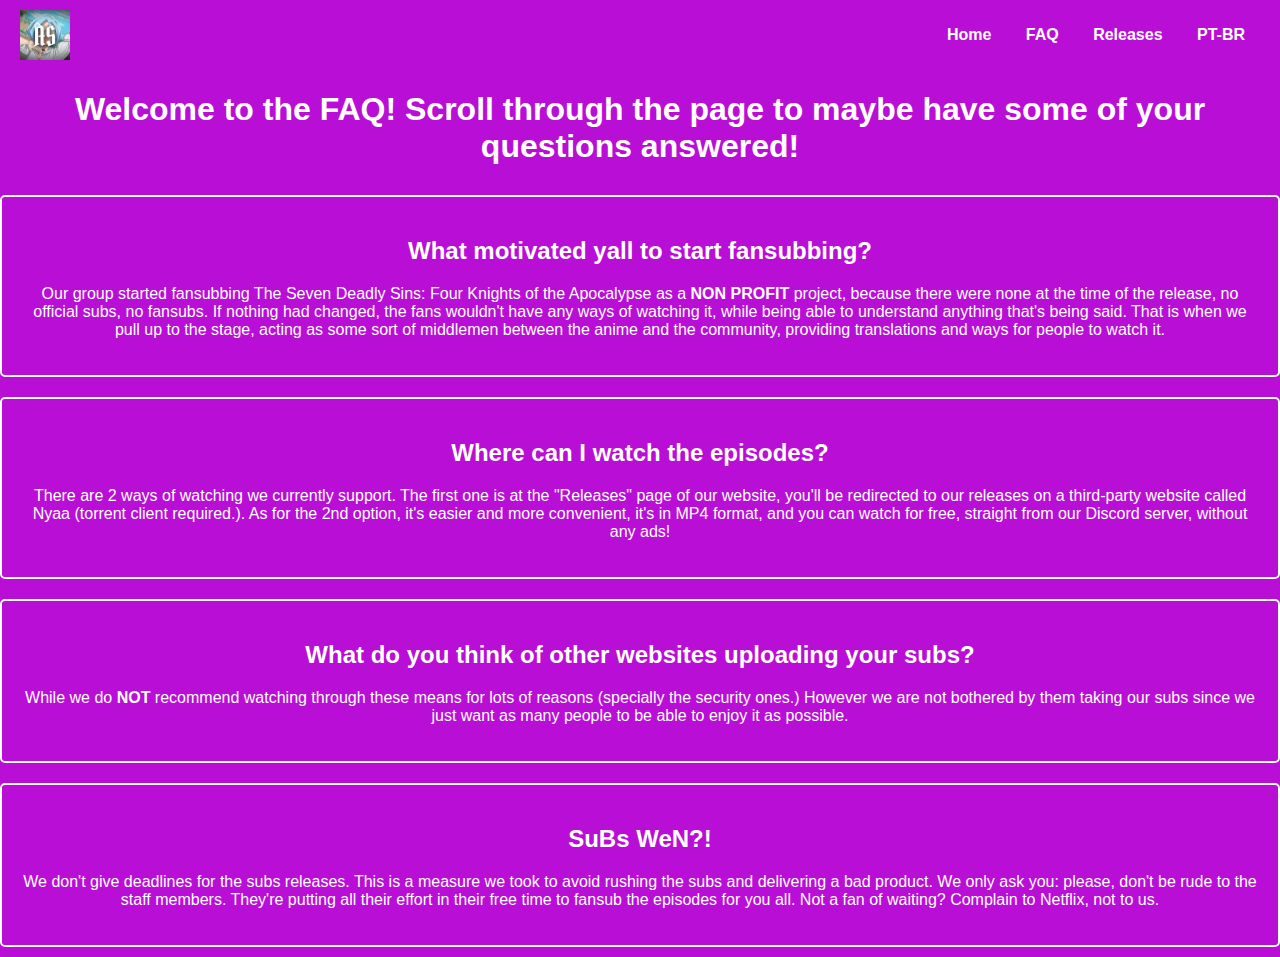
==== faq.html @ 5a48e44a "second commit" ====
<!DOCTYPE html>
<html lang="en">

<head>
    <meta charset="UTF-8">
    <meta name="viewport" content="width=device-width, initial-scale=1.0">
    <title>ApocalypticSubs - FAQ</title>
    <link rel="stylesheet" href="../backend stuff/faq.css">

    <link rel="icon" href="../backend stuff/logo.png" type="image/x-icon">
    <meta property="og:title" content="ApocalypticSubs - FAQ">
    <meta property="og:description"
        content="We are dedicated to bringing you high-quality translations and fansubs of Seven Deadly Sins: Four
        Knights of the Apocalypse. Our group works hard to provide accurate translations and timely releases to help you enjoy anime in the best way possible.">
    <meta property="og:image" content="../backend stuff/logo.png">
    <meta property="og:type" content="website">

</head>

<body>
    <header>
        <img src="../backend stuff/logo.png" alt="Group Logo" class="logo">
        <nav>
            <a href="./home.html">Home</a>
            <a href="./faq.html">FAQ</a>
            <a href="./releases.html">Releases</a>
            <a href="../br/faq.html">PT-BR</a>
        </nav>
    </header>

    <main>
        <h1>Welcome to the FAQ! Scroll through the page to maybe have some of your questions answered!</h1>

        <section>
            <h2>What motivated yall to start fansubbing?</h2>
            <p>Our group started fansubbing The Seven Deadly Sins: Four Knights of the Apocalypse as a
                <strong>NON PROFIT</strong> project, because there were none at the time of the release, no official
                subs, no
                fansubs. If nothing had changed, the fans wouldn't have any
                ways of watching it, while being able to understand anything that's being said.
                That is when we pull up to the stage, acting as some sort of middlemen between the anime and the
                community, providing translations and ways for people to watch it.
            </p>
        </section>

        <section>
            <h2>Where can I watch the episodes?</h2>
            <p>There are 2 ways of watching we currently support. The first one is at the "Releases" page of our
                website, you'll be redirected to our releases on a third-party website called Nyaa (torrent client
                required.). As for the 2nd option, it's easier and more convenient, it's in MP4 format, and you can
                watch for free, straight from our Discord server, without any ads!</p>
        </section>

        <section>
            <h2>What do you think of other websites uploading your subs?</h2>
            <p>While we do <strong>NOT</strong> recommend watching through these means for lots of reasons (specially
                the security ones.) However we are not bothered by them taking our subs since we just want as many
                people to be able to enjoy it as possible.</p>
        </section>

        <section>
            <h2>SuBs WeN?!</h2>
            <p>We don't give deadlines for the subs releases. This is a measure we took to avoid rushing the subs and
                delivering a bad product. We only ask you: please, don't be rude to the staff members. They're putting
                all their effort in their free time to fansub the episodes for you all. Not a fan of waiting? Complain
                to Netflix, not to us.</p>
        </section>

        <!---        <section>
            <h2>Who are the people behind the subs?</h2>
            <p>Insert staff list and maybe comments? :P</p>
        </section>
    </main> -->

        <!-- js if needed -->
        <script src="path/to/script.js"></script>
</body>

</html>
---- backend stuff/faq.css ----
/* General body styles */
body {
    background-color: #b90ed5;
    /* Background color */
    color: white;
    /* Text color */
    font-family: Arial, sans-serif;
    margin: 0;
    padding: 0;
}

/* Header styles */
header {
    display: flex;
    justify-content: space-between;
    align-items: center;
    padding: 10px 20px;
}

/* Logo styles */
.logo {
    height: 50px;
    /* Adjust the height of your logo */
}

/* Navigation link styles */
nav a {
    color: white;
    /* Link color */
    text-decoration: none;
    margin: 0 15px;
    font-weight: bold;
}

/* Navigation hover effects */
nav a:hover {
    text-decoration: underline;
    /* Underline on hover */
}

/* Main content styles */
main {
    display: flex;
    flex-direction: column;
    /* Stack sections vertically */
    align-items: center;
    /* Center align items */
    width: 100%;
    /* Ensure main takes full width */
}

/* Title styles */
main h1 {
    text-align: center;
    /* Center align title */
    margin-bottom: 20px;
    /* Space below title */
}

/* Section styles */
section {
    border: 2px solid white;
    /* White outline */
    border-radius: 5px;
    /* Rounded corners */
    padding: 20px;
    /* Padding inside the box */
    width: 100%;
    /* Full width */
    margin: 10px 0;
    /* Space between sections */
    text-align: center;
    /* Center text in sections */
    box-sizing: border-box;
    /* Include padding in width calculation */
}

/* Mobile optimizations */
@media (max-width: 768px) {
    section {
        width: 90%;
        /* Make sections narrower on mobile */
    }
}
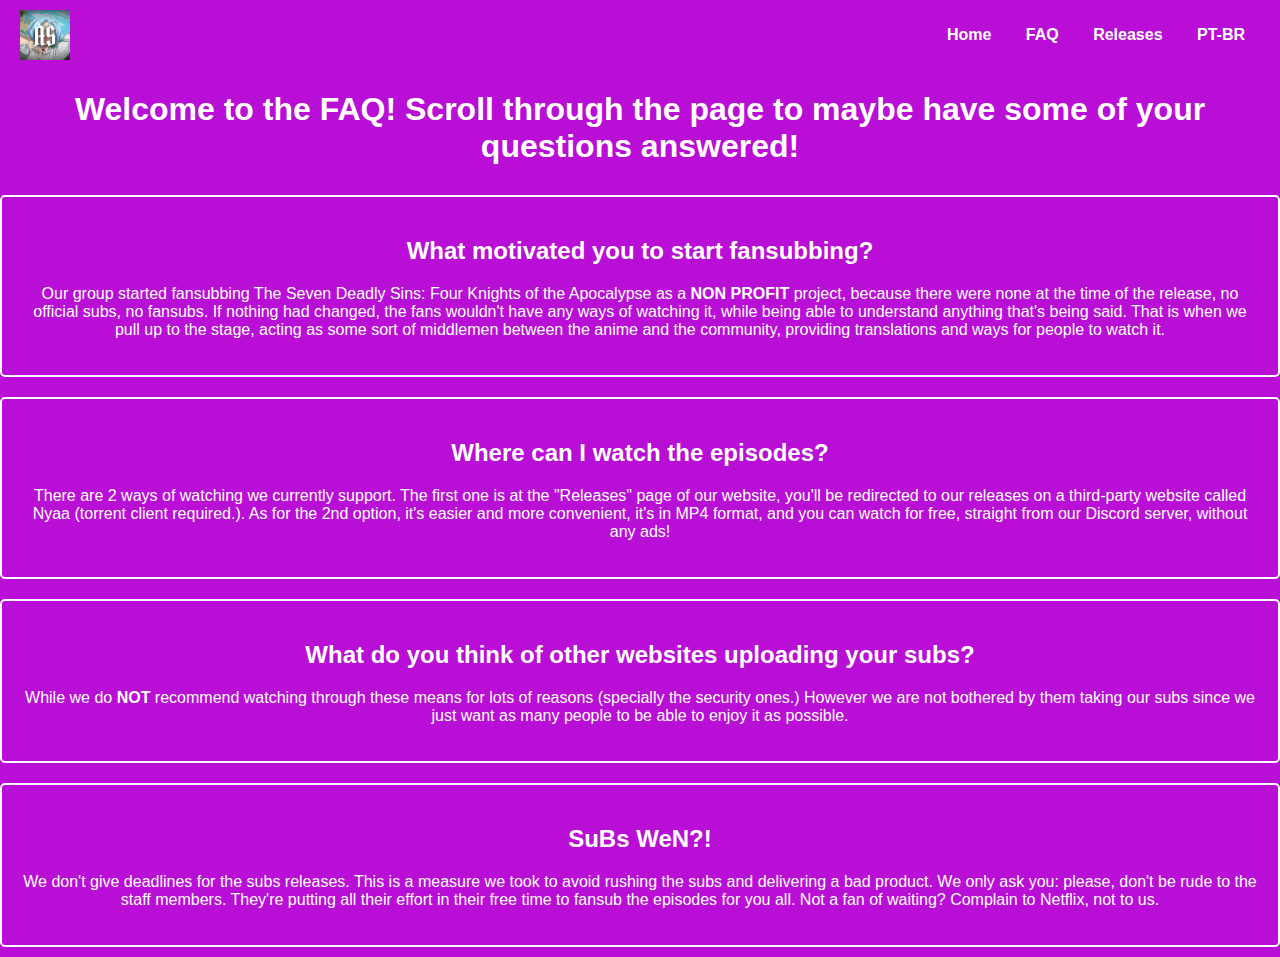
==== commit 0fc02b46: "fixed images on BR side and changed some wording in faq" ====
--- a/faq.html
+++ b/faq.html
@@ -21,7 +21,7 @@
     <header>
         <img src="../backend stuff/logo.png" alt="Group Logo" class="logo">
         <nav>
-            <a href="./home.html">Home</a>
+            <a href="/">Home</a>
             <a href="./faq.html">FAQ</a>
             <a href="./releases.html">Releases</a>
             <a href="../br/faq.html">PT-BR</a>
@@ -32,7 +32,7 @@
         <h1>Welcome to the FAQ! Scroll through the page to maybe have some of your questions answered!</h1>
 
         <section>
-            <h2>What motivated yall to start fansubbing?</h2>
+            <h2>What motivated you to start fansubbing?</h2>
             <p>Our group started fansubbing The Seven Deadly Sins: Four Knights of the Apocalypse as a
                 <strong>NON PROFIT</strong> project, because there were none at the time of the release, no official
                 subs, no
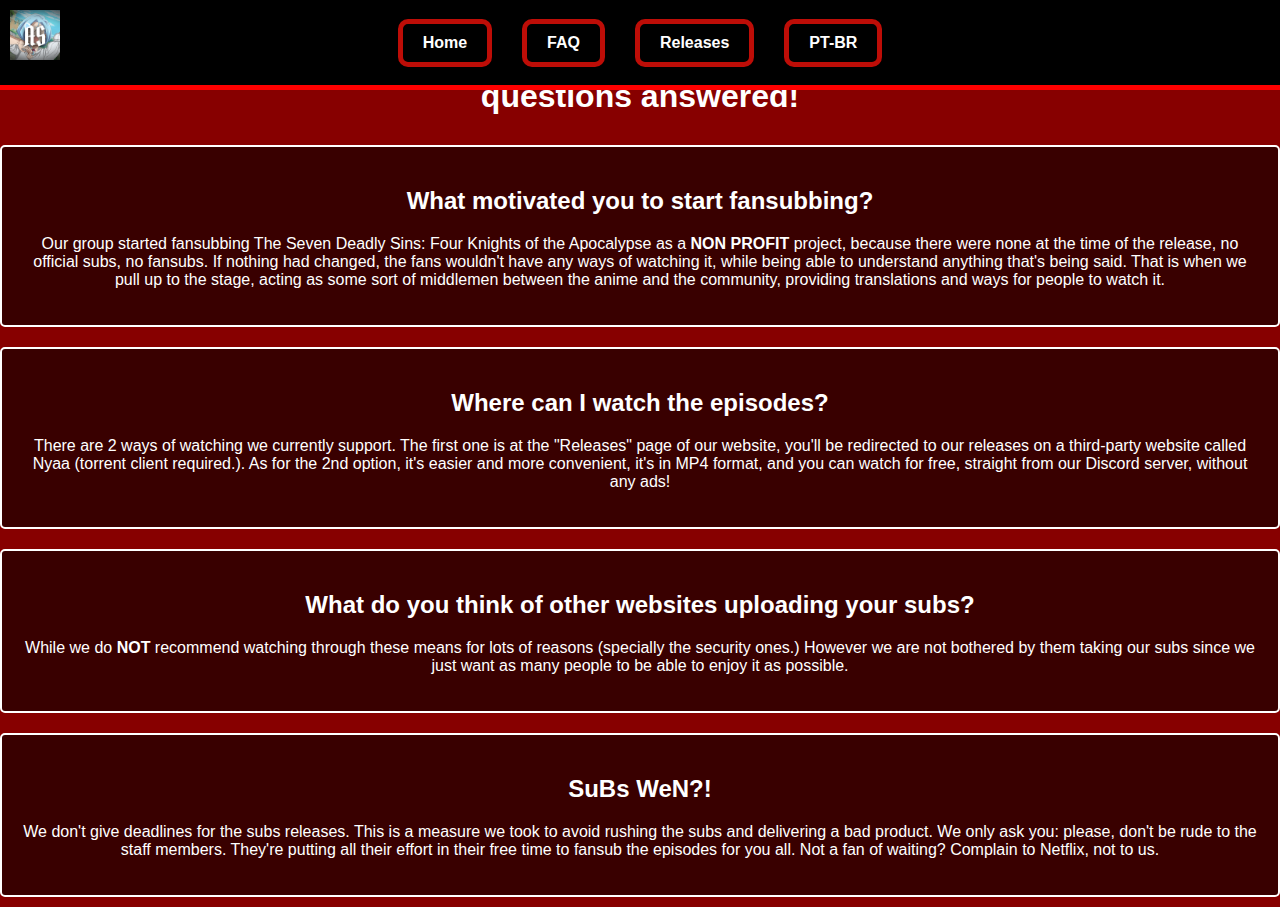
==== commit 12671c4a: "v2.1 made some qol changes" ====
--- a/faq.html
+++ b/faq.html
@@ -19,7 +19,8 @@
 
 <body>
     <header>
-        <img src="../backend stuff/logo.png" alt="Group Logo" class="logo">
+        <img src="../backend stuff/logo.png" alt="Group Logo"
+            style="position: fixed; top: 10px; left: 10px; height: 50px; z-index: 1000;">
         <nav>
             <a href="/">Home</a>
             <a href="./faq.html">FAQ</a>
--- a/backend stuff/faq.css
+++ b/backend stuff/faq.css
@@ -1,6 +1,6 @@
 /* General body styles */
 body {
-    background-color: #b90ed5;
+    background-color: #870000;
     /* Background color */
     color: white;
     /* Text color */
@@ -23,19 +23,42 @@
     /* Adjust the height of your logo */
 }
 
+/* Navigation styles */
+nav {
+    display: flex;
+    justify-content: center;
+    align-items: center;
+    width: 100%;
+    height: 10%;
+    /* Use a percentage to dynamically adjust height */
+    background-color: black;
+    position: fixed;
+    top: 0;
+    left: 0;
+    z-index: 10;
+    margin: 0;
+    padding: 0;
+    box-sizing: border-box;
+    border-bottom: 5px solid red;
+}
+
 /* Navigation link styles */
 nav a {
     color: white;
-    /* Link color */
     text-decoration: none;
     margin: 0 15px;
     font-weight: bold;
+    background-color: black;
+    border: 5px solid #bd0d07;
+    padding: 10px 20px;
+    border-radius: 10px;
+    transition: background-color 0.3s, color 0.3s;
 }
 
 /* Navigation hover effects */
 nav a:hover {
-    text-decoration: underline;
-    /* Underline on hover */
+    background-color: red;
+    color: black;
 }
 
 /* Main content styles */
@@ -73,8 +96,10 @@
     /* Center text in sections */
     box-sizing: border-box;
     /* Include padding in width calculation */
+    background-color: #390000;
 }
 
+/*870000*/
 /* Mobile optimizations */
 @media (max-width: 768px) {
     section {
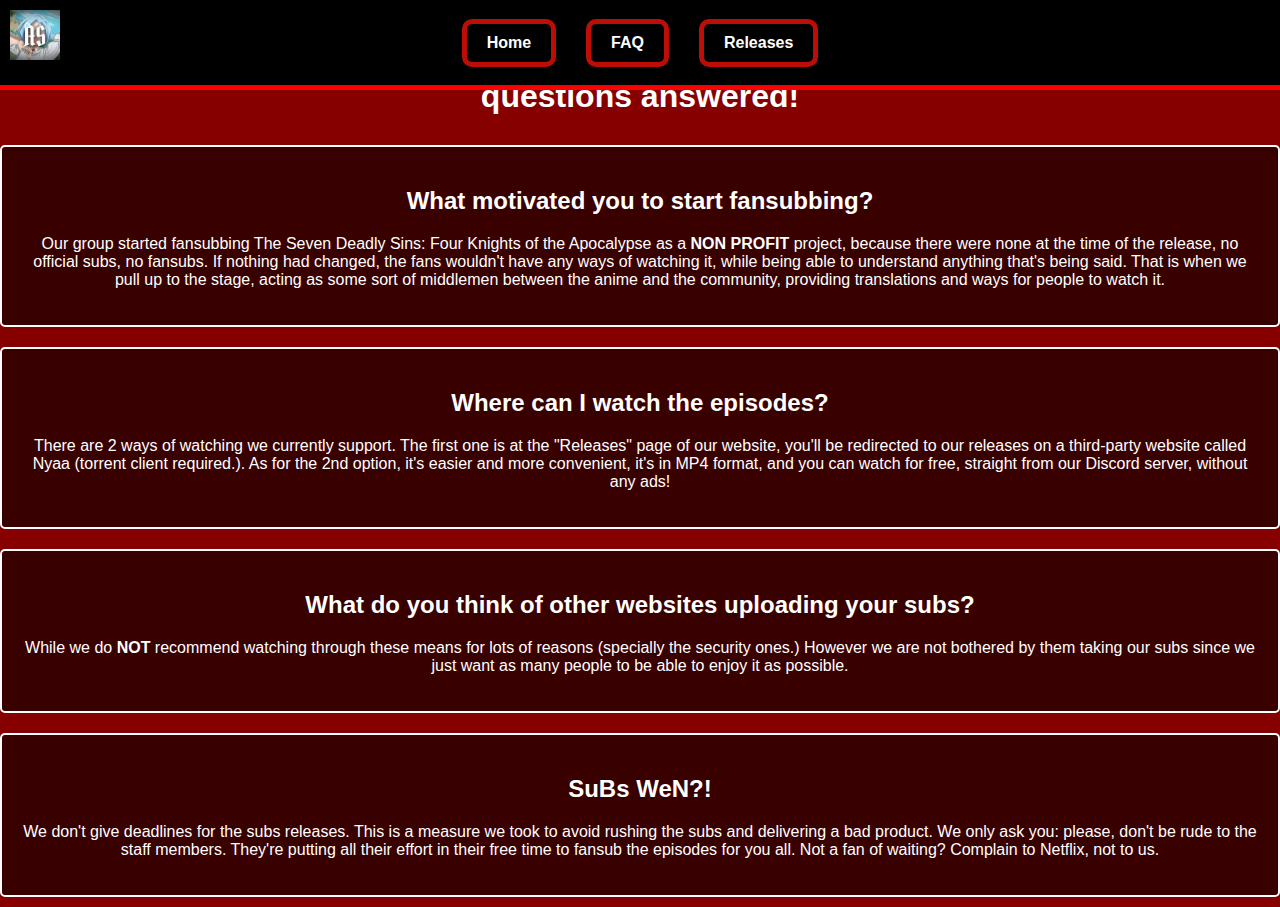
==== commit 67b0c8df: "(not very) Hidden pt-br page" ====
--- a/faq.html
+++ b/faq.html
@@ -25,7 +25,7 @@
             <a href="/">Home</a>
             <a href="./faq.html">FAQ</a>
             <a href="./releases.html">Releases</a>
-            <a href="../br/faq.html">PT-BR</a>
+            <!---<a href="../br/faq.html">PT-BR</a>-->
         </nav>
     </header>
 
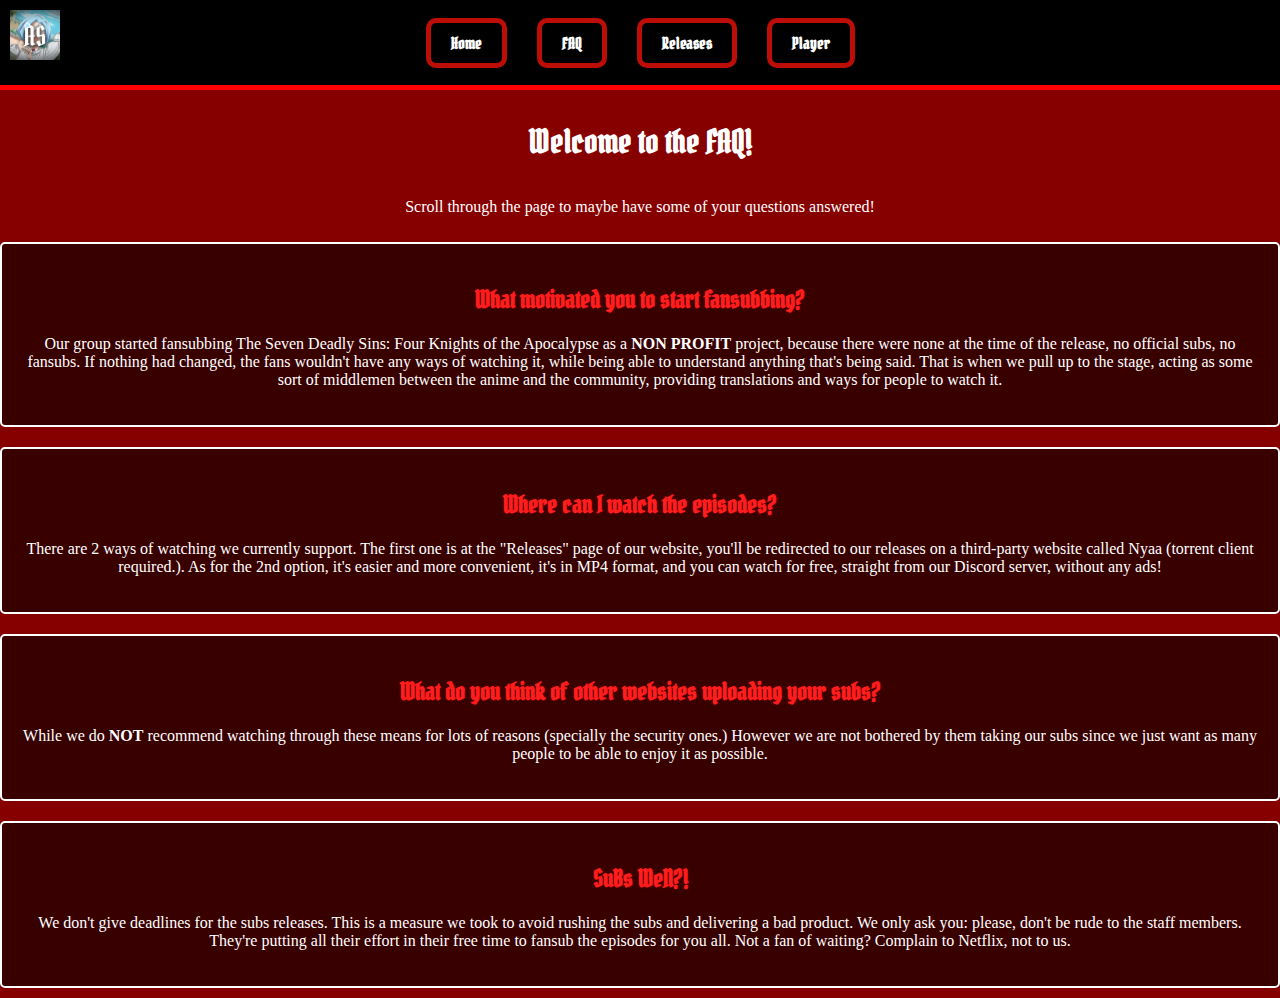
==== commit f878762d: "Player stuff and lots of small changes + mobile support, more changes coming soon" ====
--- a/faq.html
+++ b/faq.html
@@ -14,6 +14,7 @@
         Knights of the Apocalypse. Our group works hard to provide accurate translations and timely releases to help you enjoy anime in the best way possible.">
     <meta property="og:image" content="../backend stuff/logo.png">
     <meta property="og:type" content="website">
+    <link href="https://fonts.googleapis.com/css2?family=Pirata+One&display=swap" rel="stylesheet">
 
 </head>
 
@@ -25,17 +26,20 @@
             <a href="/">Home</a>
             <a href="./faq.html">FAQ</a>
             <a href="./releases.html">Releases</a>
+            <a href="./player.html">Player</a>
             <!---<a href="../br/faq.html">PT-BR</a>-->
         </nav>
     </header>
 
     <main>
-        <h1>Welcome to the FAQ! Scroll through the page to maybe have some of your questions answered!</h1>
+        <h1>Welcome to the FAQ!</h1>
+        <p>Scroll through the page to maybe have some of your questions answered!</p>
 
         <section>
             <h2>What motivated you to start fansubbing?</h2>
             <p>Our group started fansubbing The Seven Deadly Sins: Four Knights of the Apocalypse as a
-                <strong>NON PROFIT</strong> project, because there were none at the time of the release, no official
+                <strong>NON PROFIT</strong> project, because there were none at the time of the release, no
+                official
                 subs, no
                 fansubs. If nothing had changed, the fans wouldn't have any
                 ways of watching it, while being able to understand anything that's being said.
@@ -47,23 +51,30 @@
         <section>
             <h2>Where can I watch the episodes?</h2>
             <p>There are 2 ways of watching we currently support. The first one is at the "Releases" page of our
-                website, you'll be redirected to our releases on a third-party website called Nyaa (torrent client
-                required.). As for the 2nd option, it's easier and more convenient, it's in MP4 format, and you can
+                website, you'll be redirected to our releases on a third-party website called Nyaa (torrent
+                client
+                required.). As for the 2nd option, it's easier and more convenient, it's in MP4 format, and you
+                can
                 watch for free, straight from our Discord server, without any ads!</p>
         </section>
 
         <section>
             <h2>What do you think of other websites uploading your subs?</h2>
-            <p>While we do <strong>NOT</strong> recommend watching through these means for lots of reasons (specially
-                the security ones.) However we are not bothered by them taking our subs since we just want as many
+            <p>While we do <strong>NOT</strong> recommend watching through these means for lots of reasons
+                (specially
+                the security ones.) However we are not bothered by them taking our subs since we just want as
+                many
                 people to be able to enjoy it as possible.</p>
         </section>
 
         <section>
             <h2>SuBs WeN?!</h2>
-            <p>We don't give deadlines for the subs releases. This is a measure we took to avoid rushing the subs and
-                delivering a bad product. We only ask you: please, don't be rude to the staff members. They're putting
-                all their effort in their free time to fansub the episodes for you all. Not a fan of waiting? Complain
+            <p>We don't give deadlines for the subs releases. This is a measure we took to avoid rushing the
+                subs and
+                delivering a bad product. We only ask you: please, don't be rude to the staff members. They're
+                putting
+                all their effort in their free time to fansub the episodes for you all. Not a fan of waiting?
+                Complain
                 to Netflix, not to us.</p>
         </section>
 
--- a/backend stuff/faq.css
+++ b/backend stuff/faq.css
@@ -4,7 +4,6 @@
     /* Background color */
     color: white;
     /* Text color */
-    font-family: Arial, sans-serif;
     margin: 0;
     padding: 0;
 }
@@ -15,6 +14,7 @@
     justify-content: space-between;
     align-items: center;
     padding: 10px 20px;
+    font-family: 'Pirata One', sans-serif;
 }
 
 /* Logo styles */
@@ -40,6 +40,7 @@
     padding: 0;
     box-sizing: border-box;
     border-bottom: 5px solid red;
+    font-family: 'Pirata One', sans-serif;
 }
 
 /* Navigation link styles */
@@ -53,6 +54,7 @@
     padding: 10px 20px;
     border-radius: 10px;
     transition: background-color 0.3s, color 0.3s;
+    font-family: 'Pirata One', sans-serif;
 }
 
 /* Navigation hover effects */
@@ -70,6 +72,10 @@
     /* Center align items */
     width: 100%;
     /* Ensure main takes full width */
+    margin-top: 80px;
+    /* Adjust this value to match the height of your nav bar */
+
+
 }
 
 /* Title styles */
@@ -78,6 +84,25 @@
     /* Center align title */
     margin-bottom: 20px;
     /* Space below title */
+    font-family: 'Pirata One', sans-serif;
+}
+
+main h2 {
+    text-align: center;
+    /* Center align title */
+    margin-bottom: 20px;
+    /* Space below title */
+    font-family: 'Pirata One', sans-serif;
+    color: #ff1d1d;
+    text-shadow:
+        1px 1px 2px rgba(86, 0, 0, 0.5),
+        /* Black shadow for top-left */
+        -1px -1px 2px rgba(86, 0, 0, 0.5),
+        /* Black shadow for bottom-right */
+        1px -1px 2px rgba(86, 0, 0, 0.5),
+        /* Black shadow for bottom-left */
+        -1px 1px 2px rgba(86, 0, 0, 0.5);
+    /* Black shadow for top-right */
 }
 
 /* Section styles */
@@ -97,6 +122,8 @@
     box-sizing: border-box;
     /* Include padding in width calculation */
     background-color: #390000;
+
+
 }
 
 /*870000*/
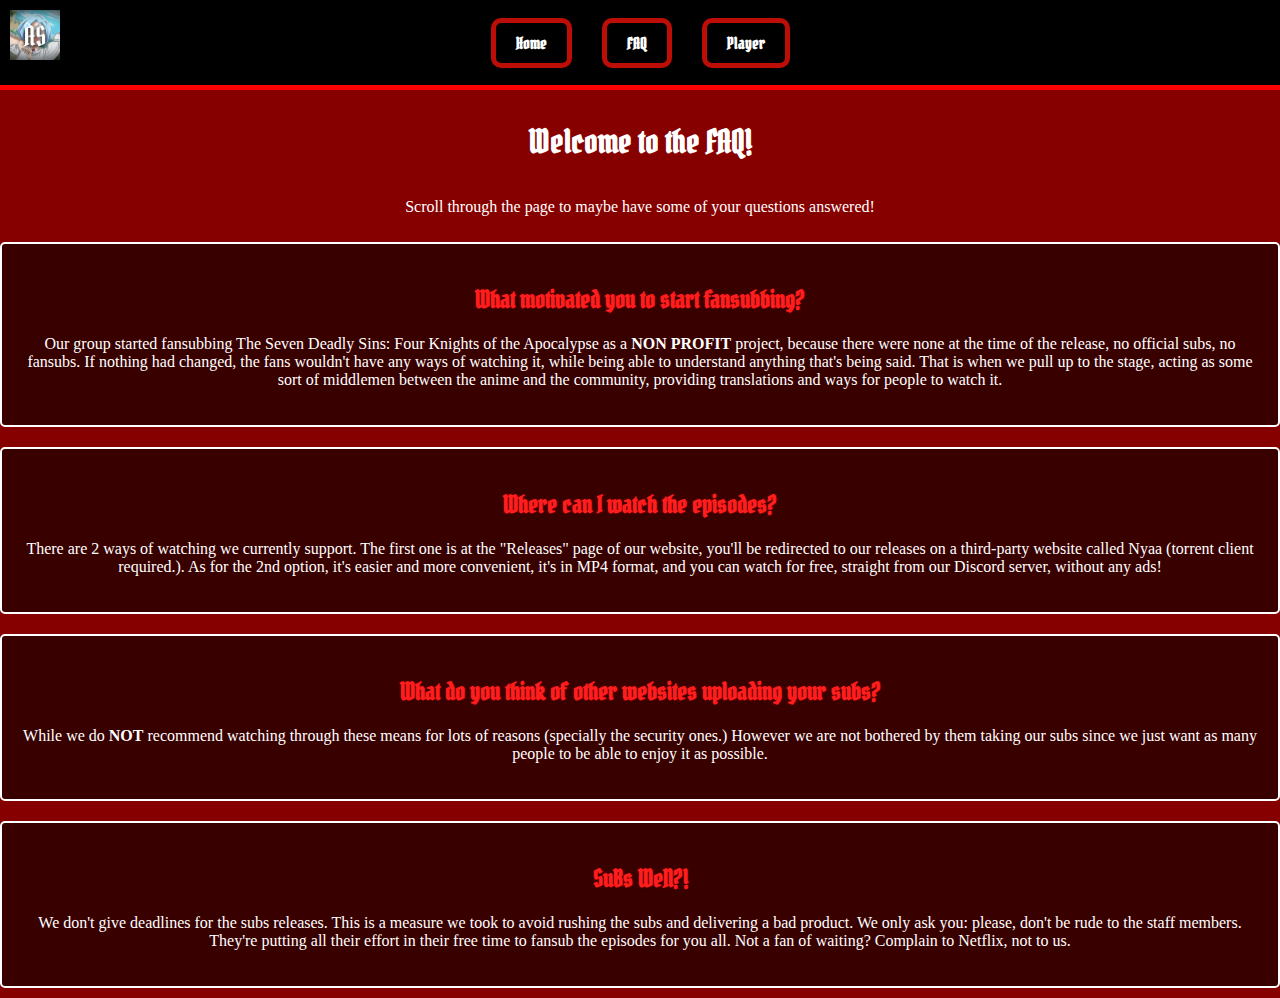
==== commit a153bba7: "deleted the old home page since it was tbf... kinda useless. home page now directly shows releases!" ====
--- a/faq.html
+++ b/faq.html
@@ -25,7 +25,6 @@
         <nav>
             <a href="/">Home</a>
             <a href="./faq.html">FAQ</a>
-            <a href="./releases.html">Releases</a>
             <a href="./player.html">Player</a>
             <!---<a href="../br/faq.html">PT-BR</a>-->
         </nav>
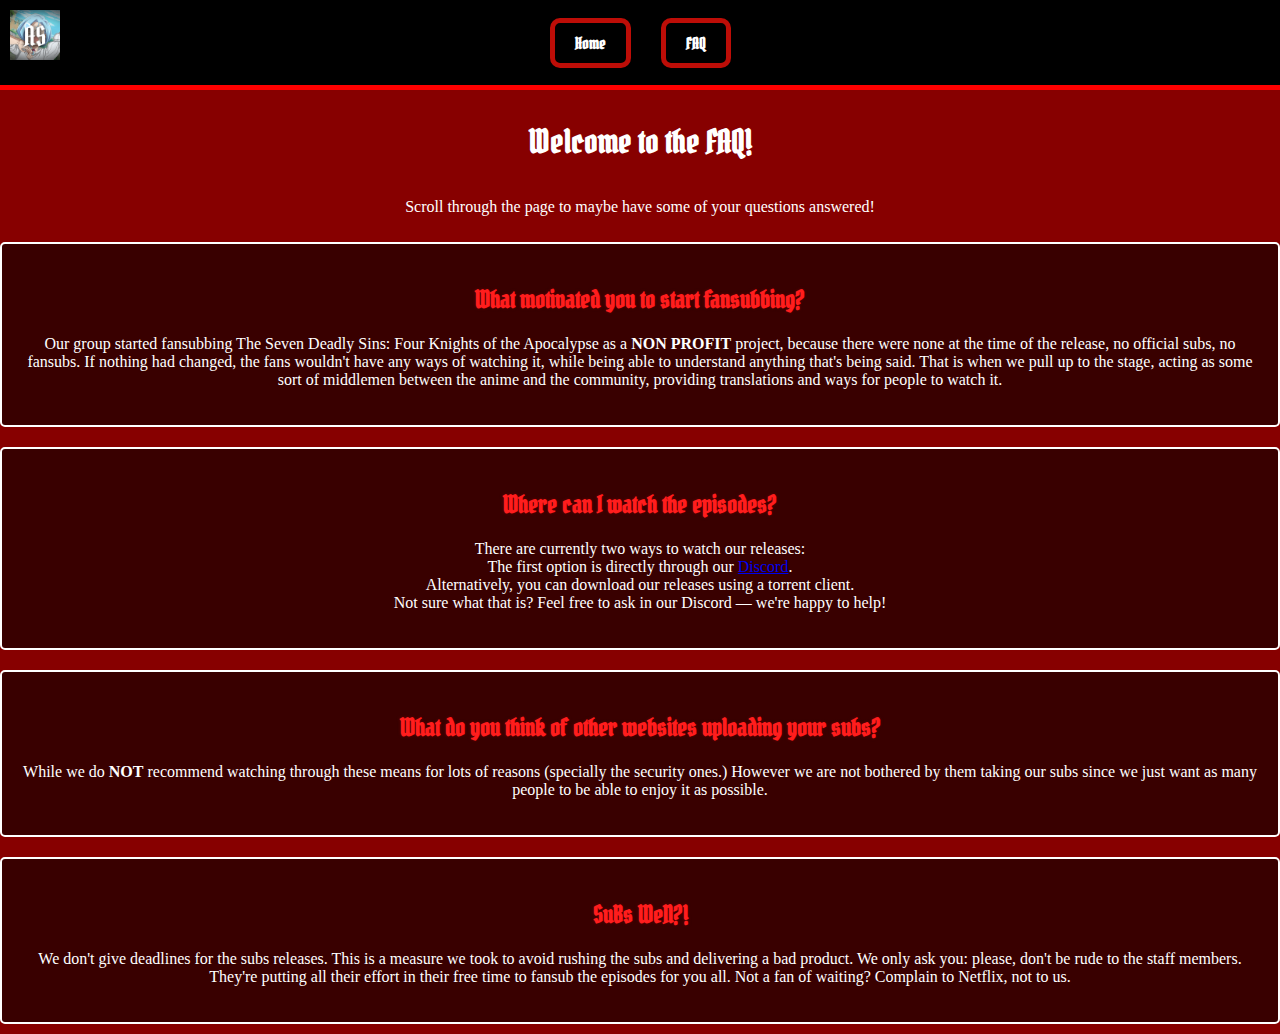
==== commit 8ff0893a: "changed some stuff" ====
--- a/faq.html
+++ b/faq.html
@@ -10,8 +10,7 @@
     <link rel="icon" href="../backend stuff/logo.png" type="image/x-icon">
     <meta property="og:title" content="ApocalypticSubs - FAQ">
     <meta property="og:description"
-        content="We are dedicated to bringing you high-quality translations and fansubs of Seven Deadly Sins: Four
-        Knights of the Apocalypse. Our group works hard to provide accurate translations and timely releases to help you enjoy anime in the best way possible.">
+    content="ApocalypticSubs - Being a risk to your magical kingdom since 2023">   
     <meta property="og:image" content="../backend stuff/logo.png">
     <meta property="og:type" content="website">
     <link href="https://fonts.googleapis.com/css2?family=Pirata+One&display=swap" rel="stylesheet">
@@ -25,7 +24,7 @@
         <nav>
             <a href="/">Home</a>
             <a href="./faq.html">FAQ</a>
-            <a href="./player.html">Player</a>
+            <!---<a href="./player.html">Player</a>--->
             <!---<a href="../br/faq.html">PT-BR</a>-->
         </nav>
     </header>
@@ -49,12 +48,13 @@
 
         <section>
             <h2>Where can I watch the episodes?</h2>
-            <p>There are 2 ways of watching we currently support. The first one is at the "Releases" page of our
-                website, you'll be redirected to our releases on a third-party website called Nyaa (torrent
-                client
-                required.). As for the 2nd option, it's easier and more convenient, it's in MP4 format, and you
-                can
-                watch for free, straight from our Discord server, without any ads!</p>
+            <p>
+                There are currently two ways to watch our releases:<br>
+                The first option is directly through our <a href="https://discord.gg/hXPgj7dvM7">Discord</a>.<br>
+                Alternatively, you can download our releases using a torrent client.<br>
+                Not sure what that is? Feel free to ask in our Discord — we're happy to help!
+              </p>
+                          </p>
         </section>
 
         <section>
